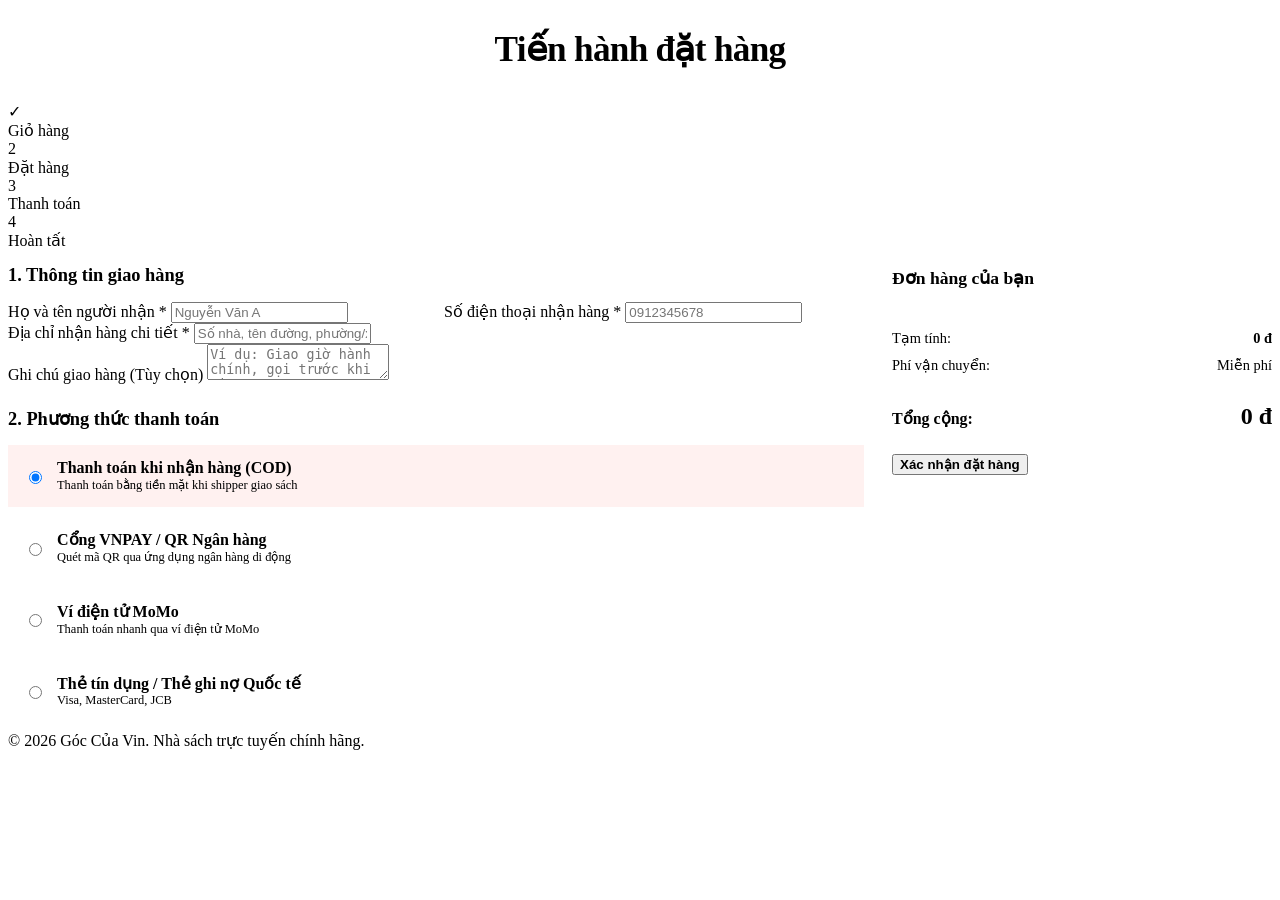
==== BookVerse/src/main/resources/static/checkout.html @ af13aaa9 "update comment and fix fe" ====
<!DOCTYPE html>
<html lang="vi">
<head>
  <meta charset="UTF-8" />
  <meta name="viewport" content="width=device-width, initial-scale=1.0" />
  <title>Đặt hàng — Góc Của Vin</title>
  <link rel="icon" type="image/png" href="/images/logo.png" />
  <link rel="shortcut icon" href="/favicon.ico" />
  <link rel="stylesheet" href="/css/style.css" />
  <style>
    .checkout-layout {
      display: grid;
      grid-template-columns: 1fr 380px;
      gap: 1.75rem;
      align-items: start;
    }
    .payment-option {
      border: 1px solid var(--border);
      border-radius: var(--radius-sm);
      padding: 0.85rem 1rem;
      margin-bottom: 0.6rem;
      display: flex;
      align-items: center;
      gap: 0.75rem;
      cursor: pointer;
      transition: all 0.15s ease;
    }
    .payment-option:hover {
      border-color: var(--primary);
      background: var(--primary-light);
    }
    .payment-option.active {
      border-color: var(--primary);
      background: #FFF1F0;
    }
    @media (max-width: 860px) {
      .checkout-layout { grid-template-columns: 1fr; }
    }
  </style>
</head>
<body>
  <header class="header"></header>

  <main class="main-content">
    <div class="container">
      
      <div style="text-align: center; margin: 1.75rem 0 2rem 0;">
        <h1 style="font-size: 2.2rem; font-weight: 800; color: var(--text-main); letter-spacing: -0.02em; margin: 0;">Tiến hành đặt hàng</h1>
      </div>

      <div class="stepper">
        <div class="step-item completed">
          <div class="step-circle">✓</div>
          <div class="step-title">Giỏ hàng</div>
        </div>
        <div class="step-item active">
          <div class="step-circle">2</div>
          <div class="step-title">Đặt hàng</div>
        </div>
        <div class="step-item">
          <div class="step-circle">3</div>
          <div class="step-title">Thanh toán</div>
        </div>
        <div class="step-item">
          <div class="step-circle">4</div>
          <div class="step-title">Hoàn tất</div>
        </div>
      </div>

      <form id="checkout-form" class="checkout-layout">
        
        <div>
          <!-- Shipping Information -->
          <div class="panel" style="margin-bottom: 1.5rem;">
            <div class="panel-header">
              <h2 style="font-size: 1.15rem;">1. Thông tin giao hàng</h2>
            </div>

            <div style="display: grid; grid-template-columns: 1fr 1fr; gap: 1rem;">
              <div class="field">
                <label class="field-label">Họ và tên người nhận <span class="required">*</span></label>
                <input type="text" id="recipient-name" class="field-input" placeholder="Nguyễn Văn A" required />
                <div class="field-error" id="err-recipient-name"></div>
              </div>

              <div class="field">
                <label class="field-label">Số điện thoại nhận hàng <span class="required">*</span></label>
                <input type="tel" id="recipient-phone" class="field-input" placeholder="0912345678" required />
                <div class="field-error" id="err-recipient-phone"></div>
              </div>
            </div>

            <div class="field">
              <label class="field-label">Địa chỉ nhận hàng chi tiết <span class="required">*</span></label>
              <input type="text" id="shipping-address" class="field-input" placeholder="Số nhà, tên đường, phường/xã, quận/huyện, tỉnh/thành phố" required />
              <div class="field-error" id="err-shipping-address"></div>
            </div>

            <div class="field" style="margin-bottom: 0;">
              <label class="field-label">Ghi chú giao hàng (Tùy chọn)</label>
              <textarea id="order-note" class="field-textarea" rows="2" placeholder="Ví dụ: Giao giờ hành chính, gọi trước khi giao..."></textarea>
            </div>
          </div>

          <!-- Payment Method Selection -->
          <div class="panel">
            <div class="panel-header">
              <h2 style="font-size: 1.15rem;">2. Phương thức thanh toán</h2>
            </div>

            <div class="payment-options-list">
              <label class="payment-option active">
                <input type="radio" name="paymentMethod" value="COD" checked />
                <div>
                  <strong>Thanh toán khi nhận hàng (COD)</strong>
                  <div style="font-size: 0.78rem; color: var(--text-muted);">Thanh toán bằng tiền mặt khi shipper giao sách</div>
                </div>
              </label>

              <label class="payment-option">
                <input type="radio" name="paymentMethod" value="VNPAY" />
                <div>
                  <strong>Cổng VNPAY / QR Ngân hàng</strong>
                  <div style="font-size: 0.78rem; color: var(--text-muted);">Quét mã QR qua ứng dụng ngân hàng di động</div>
                </div>
              </label>

              <label class="payment-option">
                <input type="radio" name="paymentMethod" value="MOMO" />
                <div>
                  <strong>Ví điện tử MoMo</strong>
                  <div style="font-size: 0.78rem; color: var(--text-muted);">Thanh toán nhanh qua ví điện tử MoMo</div>
                </div>
              </label>

              <label class="payment-option">
                <input type="radio" name="paymentMethod" value="CREDIT_CARD" />
                <div>
                  <strong>Thẻ tín dụng / Thẻ ghi nợ Quốc tế</strong>
                  <div style="font-size: 0.78rem; color: var(--text-muted);">Visa, MasterCard, JCB</div>
                </div>
              </label>
            </div>
          </div>
        </div>

        <!-- Order Summary Sidebar -->
        <div class="panel" style="position: sticky; top: 90px;">
          <h3 style="font-size: 1.1rem; margin-bottom: 1rem; padding-bottom: 0.6rem; border-bottom: 1px solid var(--border);">
            Đơn hàng của bạn
          </h3>

          <div id="checkout-items-preview" style="max-height: 240px; overflow-y: auto; margin-bottom: 1rem; font-size: 0.88rem;"></div>

          <div style="display: flex; justify-content: space-between; margin-bottom: 0.6rem; font-size: 0.9rem; color: var(--text-secondary);">
            <span>Tạm tính:</span>
            <strong id="chk-subtotal" class="font-number" style="color: var(--text-main);">0 đ</strong>
          </div>

          <div style="display: flex; justify-content: space-between; margin-bottom: 0.8rem; font-size: 0.9rem; color: var(--text-secondary);">
            <span>Phí vận chuyển:</span>
            <span class="ribbon ribbon-green">Miễn phí</span>
          </div>

          <div style="border-top: 1px dashed var(--border); padding-top: 0.9rem; margin-top: 0.9rem; display: flex; justify-content: space-between; align-items: baseline; margin-bottom: 1.5rem;">
            <span style="font-weight: 700; font-size: 1rem;">Tổng cộng:</span>
            <strong id="chk-total" class="font-number" style="font-size: 1.5rem; color: var(--primary);">0 đ</strong>
          </div>

          <button type="submit" id="btn-submit-order" class="btn btn-primary btn-block btn-lg" style="font-weight: 700;">
            Xác nhận đặt hàng
          </button>
        </div>

      </form>

    </div>
  </main>

  <footer class="footer">
    <div class="container footer-bottom">
      <span>© 2026 Góc Của Vin. Nhà sách trực tuyến chính hãng.</span>
    </div>
  </footer>

  <script src="/js/api.js"></script>
  <script src="/js/checkout.js"></script>
</body>
</html>
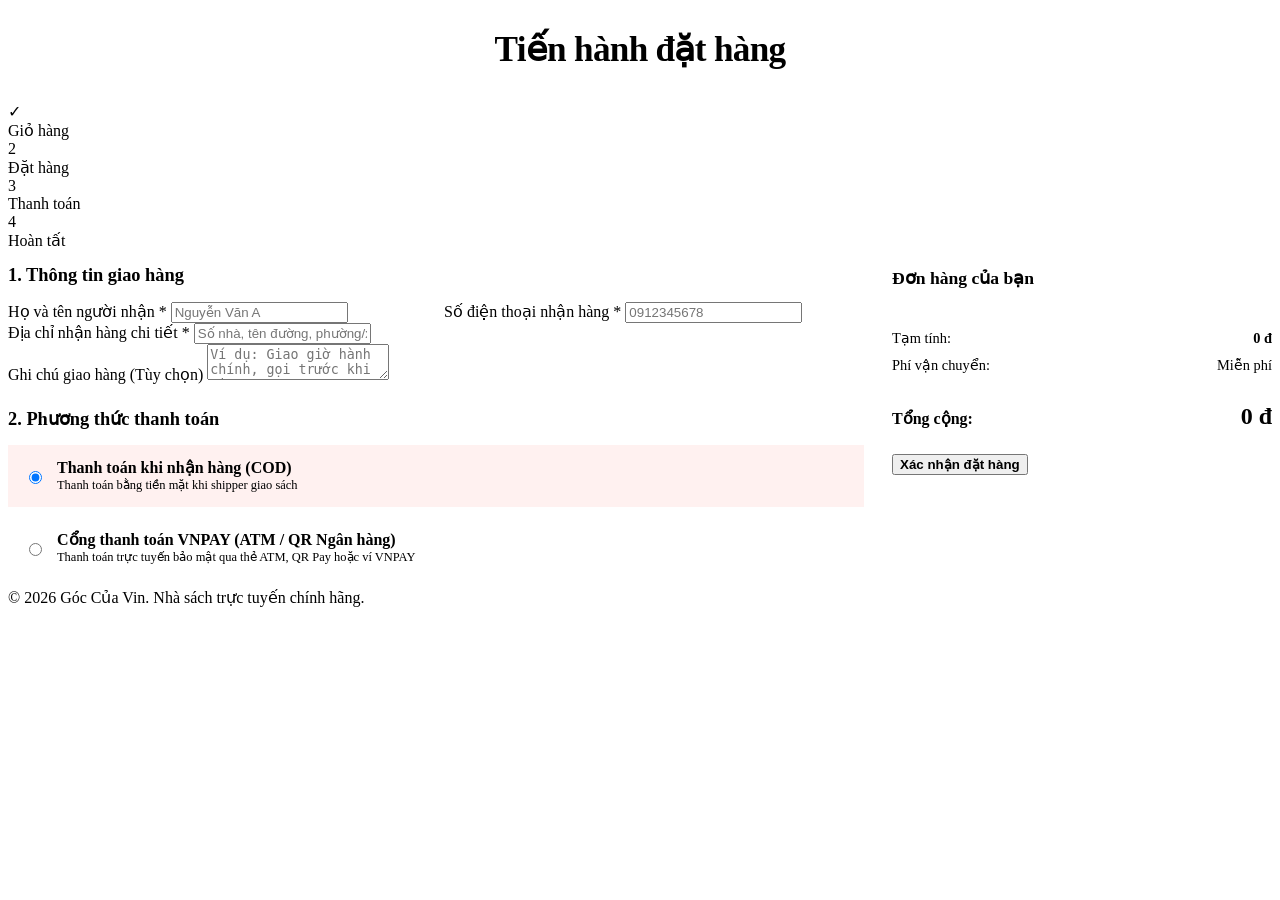
==== commit 52a603af: "update query and fix bug logic" ====
--- a/BookVerse/src/main/resources/static/checkout.html
+++ b/BookVerse/src/main/resources/static/checkout.html
@@ -120,24 +120,8 @@
               <label class="payment-option">
                 <input type="radio" name="paymentMethod" value="VNPAY" />
                 <div>
-                  <strong>Cổng VNPAY / QR Ngân hàng</strong>
-                  <div style="font-size: 0.78rem; color: var(--text-muted);">Quét mã QR qua ứng dụng ngân hàng di động</div>
-                </div>
-              </label>
-
-              <label class="payment-option">
-                <input type="radio" name="paymentMethod" value="MOMO" />
-                <div>
-                  <strong>Ví điện tử MoMo</strong>
-                  <div style="font-size: 0.78rem; color: var(--text-muted);">Thanh toán nhanh qua ví điện tử MoMo</div>
-                </div>
-              </label>
-
-              <label class="payment-option">
-                <input type="radio" name="paymentMethod" value="CREDIT_CARD" />
-                <div>
-                  <strong>Thẻ tín dụng / Thẻ ghi nợ Quốc tế</strong>
-                  <div style="font-size: 0.78rem; color: var(--text-muted);">Visa, MasterCard, JCB</div>
+                  <strong>Cổng thanh toán VNPAY (ATM / QR Ngân hàng)</strong>
+                  <div style="font-size: 0.78rem; color: var(--text-muted);">Thanh toán trực tuyến bảo mật qua thẻ ATM, QR Pay hoặc ví VNPAY</div>
                 </div>
               </label>
             </div>
